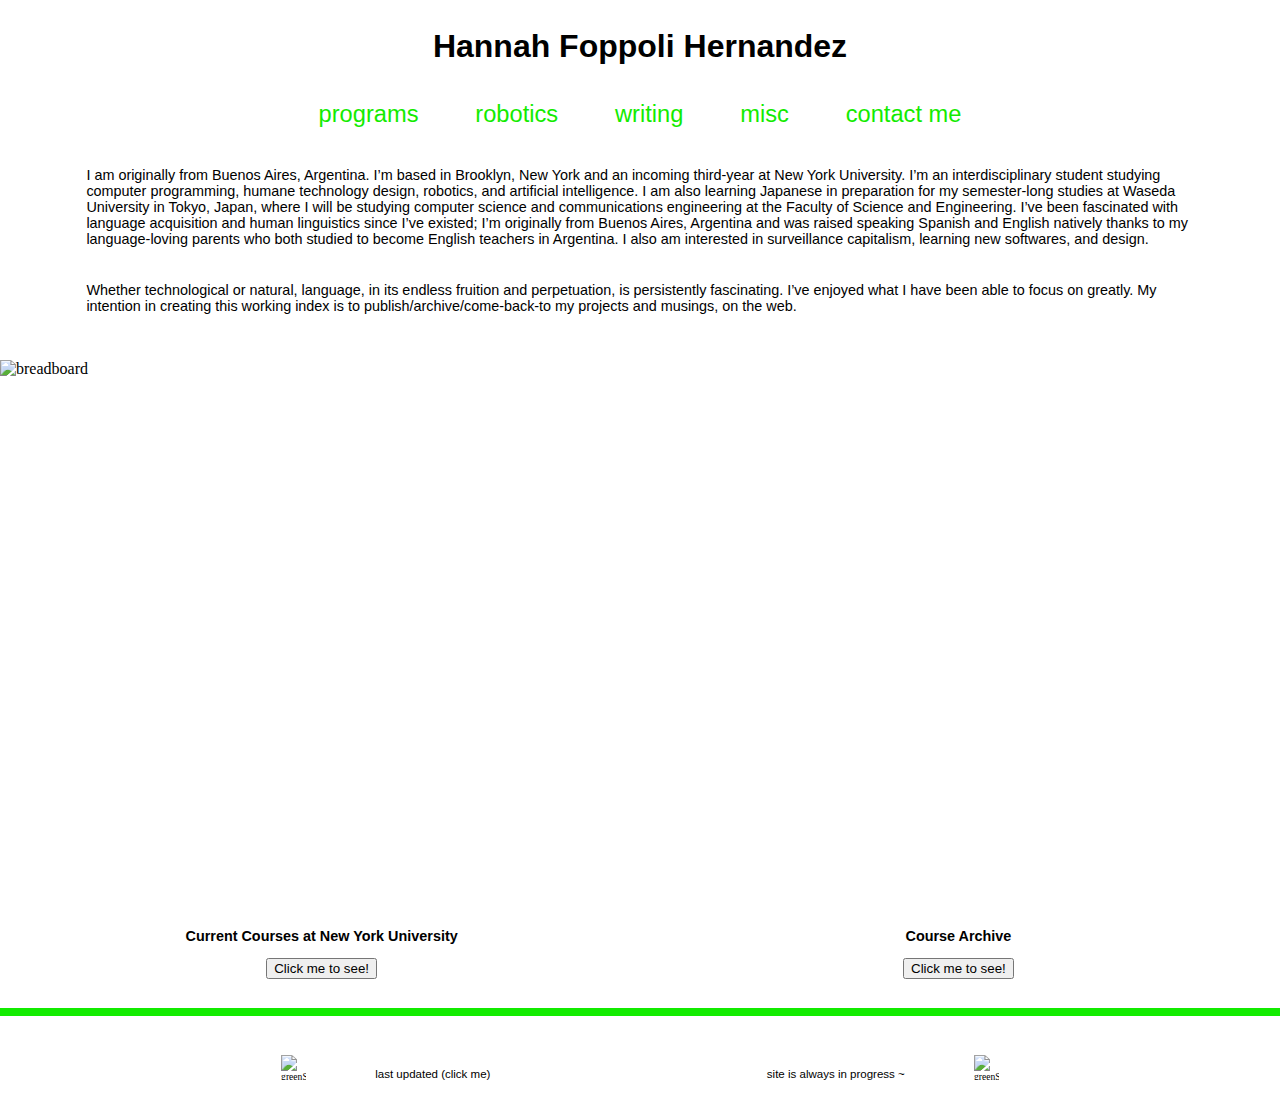
==== index.html @ dbd60f7f "Add files via upload" ====
<!DOCTYPE html>
<html lang="en">
<head>
    <meta charset="UTF-8">
    <meta http-equiv="X-UA-Compatible" content="IE=edge">
    <meta name="viewport" content="width=device-width, initial-scale=1.0">
    <title>Hannah Foppoli Hernandez </title>
    <link rel="icon" type="image/png" href="images/favicon-16x16.png" sizes="16x16">
    <link rel="stylesheet" type="text/css" href="styles.css">
    <script src="scripts.js"></script>
    
</head>

<main>
    <header>
        <h1 id="name"><a href="index.html">Hannah Foppoli Hernandez</a></h1>
        <nav>

             <ul>
                <li class="nav-item"><a href="programs.html">programs</a></li>
                <li class="nav-item"><a href="robotics.html">robotics</a></li>
                <li class="nav-item"><a href="writing.html">writing</a></li>
                <li class="nav-item"><a href="misc.html">misc</a></li>
                <li class="nav-item"><a href="contact.html">contact me</a></li>

              </ul>

        </nav>

        
    </header>

<body>

    <div id="hometext">
        <p>I am originally from Buenos Aires, Argentina. I’m based in Brooklyn, New York and an incoming third-year at New York University. I’m an interdisciplinary student studying computer programming, humane technology design, robotics, and artificial intelligence. I am also learning Japanese in preparation for my semester-long studies at Waseda University in Tokyo, Japan, where I will be studying computer science and communications engineering at the Faculty of Science and Engineering. I’ve been fascinated with language acquisition and human linguistics since I’ve existed; I’m originally from Buenos Aires, Argentina and was raised speaking Spanish and English natively thanks to my language-loving parents who both studied to become English teachers in Argentina. I also am interested in surveillance capitalism, learning new softwares, and design.
        </p>
        <p>Whether technological or natural, language, in its endless fruition and perpetuation, is persistently fascinating. I’ve enjoyed what I have been able to focus on greatly. My intention in creating this working index is to publish/archive/come-back-to my projects and musings, on the web.
        </p>
    </div>

    <div >
        <img id="homeImg" src="images/breadboard.jpeg" srcset="images/breadboard-2x.jpg 2x" height="300" width="auto" alt="breadboard" onclick="changeText()">
    </div>



        <div id="coursesContainer">
            <div id="courses1">
                <p id="coursesTitle"><strong>Current Courses at New York University</strong></p>
                <button type="button" onclick='document.getElementById("coursesTitle").innerHTML = "<strong>Current Courses at New York University</strong>"; document.getElementById("currentCourses").style.display = "block"'>Click me to see!</button>
                <div id="currentCourses" style="display:none">
                    <p>Database Design & Implementation </p>
                    <p>Elementary Japanese II</p>
                    <p>Javascript II</p>
                    <p>Being Digital: How the Internet Works and Why it is Important</p>
                  </div>
                  
              </div>
    
            
              <div id="courses2">
                <p id="archiveTitle"><strong>Course Archive</strong></p>
                <button type="button" onclick='document.getElementById("archiveTitle").innerHTML = "<strong>Course Archive</strong>"; document.getElementById("archiveCourses").style.display = "block"'>Click me to see!</button>
                <div id="archiveCourses" style="display:none">
                    <p><strong><em>Spring 2023</em></strong></p>
                    <p>How Human? Robots, Cyborgs, and Artificial Intelligence </p>
                    <p>Elementary Japanese I</p>
                    <p>Introduction to Web Design and Computer Principles</p>
                    <p><strong><em>Fall 2022</em></strong></p>
                    <p>Introduction to Computer Programming (Python)<br> </p>
                    <p>The Communication Revolution<br></p>
                    <p>Research Seminar: The Politics of Work<br></p>
                    <p>What Really Matters? Leadership With No Regrets<br> <br></p>
                  </div>
              </div>

            
        </div>


       
          
       
          


    
  </div>




    <footer id="footer">
        <div id="footerImgs">
            <img src="images/greenStar.png" height="25px" width="25px" alt="greenStar">        
            <p onclick="lastUpdated()" id="clickDate">last updated (click me)</p>
          <p id="date1"></p><p>site is always in progress ~</p>
            <img src="images/greenStar.png" height="25px" width="25px" alt="greenStar">        

        </div>
   </footer>





   </body>





</main>
<script src="scripts.js"></script>
</html>
---- styles.css ----
@import url('https://fonts.googleapis.com/css2?family=Kanit&display=swap');
@font-face {
    font-family:AlteHaasGroteskRegular, sans-serif;
    src: url(font/alte_haas_grotesk/AlteHaasGroteskRegular.ttf);
  }

  @font-face {
    font-family:AlteHaasGroteskbold, sans-serif;
    src: url(font/alte_haas_grotesk/AlteHaasGroteskBold.ttf);
    font-weight: bold;

  }


  @media (max-width: 768px) {

    #project{
        display: flex;
        align-items: center;
        flex-direction: column;
        justify-content: center; */
    }
  
    ul {
      padding: 0;
      font-size: 14px;
    }
  
    #form {
      padding: 0;
    }
  
    .text1, .text2{
      font-size: 14px;
      padding:0;
    }
  
    footer {
      margin-top: 2em;
      border-top: 6px solid #13EB00;
      padding: 0;
    }
  
    #project {
      display: flex;
      flex-direction: column;
      align-items: center;
      padding: 0;
    }
  
    #project1, #project2 {
      display: flex;
      flex-direction: column;
      align-items: center;
      gap: 20px;
      padding:0;
    }
  
    #projectcolumn {
      margin-top: 2em;
      padding: 0;
    }
  
    #footerImgs {
      font-size: 0.8em;
    }
  
    #name a {
      padding: 0.5em;
    }
  
    #courseList {
      font-size: 1em;
    }
  
    h1 {
      font-size: 1.5em;
    }
  
    h2 {
      font-size: 1.2em;
    }
  
    p {
      padding: 0;
      font-size: 1em;
    }
  
    #homeImage {
      display: flex;
      flex-wrap: wrap;
      justify-content: center;
      gap: 20px;
      padding: 0;
      font-size: 12px;
    }
  
  }

  #coursesContainer{
    display:grid;
    grid-template-columns: 1fr 1fr;
    justify-items: center;
    padding: .2em;
    padding-bottom: 2em;
    text-align: center;
  }

  



ul {
    list-style-type: none;
    display:flex;
    justify-content: center;
    padding: .2em;
}

#form{
    padding-bottom: 1em;
    padding-top: 1em;
    display: flex;
    justify-content: center;
}

 

.text1, .text2 {
    margin-bottom: 0; 
    font-size: 18px;
}

.new-text1, .new-text2 {
    margin-bottom: 0; 
    font-size: 18px;
}

p{
    padding:0;
    font-size: 18px;

}


footer{
    margin-top:3em;
    min-width:100%;
    position: absolute;
    bottom:0;
    left:0;
    border-top: 8px solid #13EB00;
    padding-left: 0px;
    padding-right: 0px;
}

#project{
    display:grid;
    grid-template-columns: 1fr 1fr;
    grid-row: auto;
    justify-content: center;
    align-items: center;
    padding-left: 12em;
    
}
#writing{
    display: flex;
    justify-content: center;
}
#writing3{
    display: flex;
    justify-content: center;
    gap:60px;
}

#writing3 a:hover{
background-color: white;
  border: none;
  color: white;
  padding: 16px 32px;
  text-align: center;
  font-size: 16px;
  margin: 4px 2px;
  opacity: 0.85;
  transition: 0.3s;
}

#writing2{
    text-align: center;
    
}
    
#project1{
    
    display: flex;
    align-items: center;
    justify-content: center;
    gap:50px;
    
}
#projectText{
    text-align: center;
}
#project2{
   

    display: flex;
    align-items: center;
    justify-content: center;
    gap:50px;



}
#projectcolumn{
    display: flex;
    align-items: center;
    flex-direction: column;
    justify-content: center;
    
}

body{
    
    margin:0 auto;
    padding-left: 0px;
    padding-right: 0px;
    position: relative;
    padding-bottom: 100px;
    

}



#footerImgs{
    font-size: .7em;
    display: flex;
    justify-content: center;
}

#footer p{
    font-size: 1.2em;
    font-family: AlteHaasGroteskRegular, sans-serif;

}

#clickDate{
    cursor: pointer;
}

ul .nav-item{
    font-family: AlteHaasGroteskRegular, sans-serif;
    font-size: 1.48em;
    padding-left:1.2em;
    padding-right:1.2em;
    padding-top:.5em;

}
#name a{
    color:black;
}
#name a:hover{
    background-color:#13EB00;
}


a{
    color:#13EB00;
    text-decoration: none;

}
a:hover{
    opacity: 3;
    cursor: crosshair;
    background-color: rgba(0, 0, 0, 0.719);
    text-decoration: none

}
a:visited{
    color:#13EB00;
    text-decoration: none;

}
a:active{
    color: #0C6107;

}


#courseList{
    font-family: AlteHaasGroteskRegular, sans-serif;
    font-size: 1.2em;
    padding-left:1.2em;
    padding-right:1.2em;
    padding-top:.5em;


}

h1{
    font-family: AlteHaasGroteskRegular, sans-serif;
    font-size: 2em;
    text-align: center;
     padding-top: .2em; 

}
h2{
    font-family: AlteHaasGroteskRegular, sans-serif;
    font-size: 1.5em;
    text-align: center;

}



@media ( max-width: 480px){
        p {
        font-family: AlteHaasGroteskRegular, sans-serif;
        font-size: .8em;
        padding: 1.4em;
        }

        ul {
            flex-wrap: wrap;
            justify-content: center;
          }
          ul li {
            text-align: center;
            padding: 0.5em;
          }
          ul li a {
            font-size: .9em;
          }

          img {
            max-width: 90%;
            height: auto;

          }

        

          #footerImgs {
            width: auto;
            height:50px;
            font-size: .5em;
            padding-bottom: 30px;
            text-align: center;
            
          }
          #homeImg{
            display: flex;
            justify-content: center;
            margin:0 auto;
        }

        


        }
        
  
  
  
  @media (min-width: 768px) {
    p {
        font-family: AlteHaasGroteskRegular, sans-serif;
        font-size: .9em;
        padding-left: 6em;
        padding-right: 6em;
        padding-top: 20px;
    }

    #footerImgs {
        width: auto;
        font-size: .6em;
        padding-top: 20px;
        text-align: center;
        padding-bottom: 20px;

  }

  .video-element {
    height: auto;
    object-fit: cover;
    max-width: 30%;
    height:auto;

  }

  
}

@media (min-width: 480px) and (max-width: 768px) {
    .video-element {
      width: 50%;
      height: auto;
      object-fit: cover;
    }
  }
  

  @media (min-width: 1440px) {
    .video-element {
      width: 800px;
      height: 600px;
      object-fit: cover;
    }
  }
  

#homeImg{
    display: flex;
    align-items: center;
    justify-content: center;
    margin:0 auto;
    height: 500px;
    padding-bottom: 30px;



}

img{
    padding-top:2em;

}


.video-element {
    width: 70%;
    height: auto;
    object-fit: cover;
  }
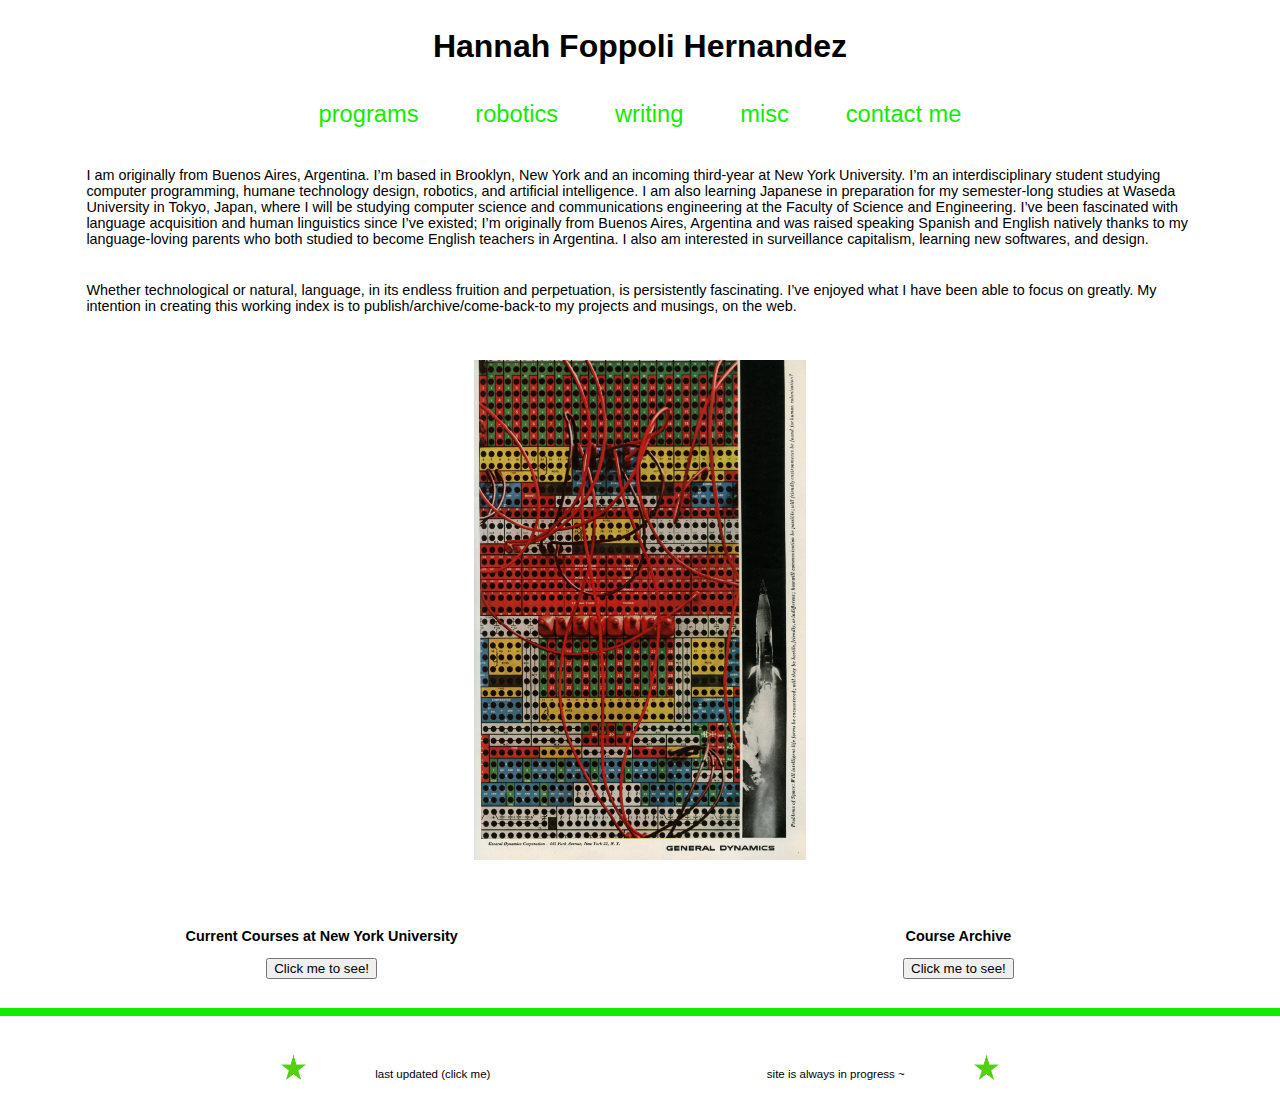
==== commit e20c1bc7: "Add files via upload" ====
--- a/index.html
+++ b/index.html
@@ -5,7 +5,7 @@
     <meta http-equiv="X-UA-Compatible" content="IE=edge">
     <meta name="viewport" content="width=device-width, initial-scale=1.0">
     <title>Hannah Foppoli Hernandez </title>
-    <link rel="icon" type="image/png" href="images/favicon-16x16.png" sizes="16x16">
+    <link rel="icon" type="image/png" href="https://github.com/hdf3093/hdf3093.github.io/blob/main/images/favicon-16x16.png?raw=true" sizes="16x16">
     <link rel="stylesheet" type="text/css" href="styles.css">
     <script src="scripts.js"></script>
     
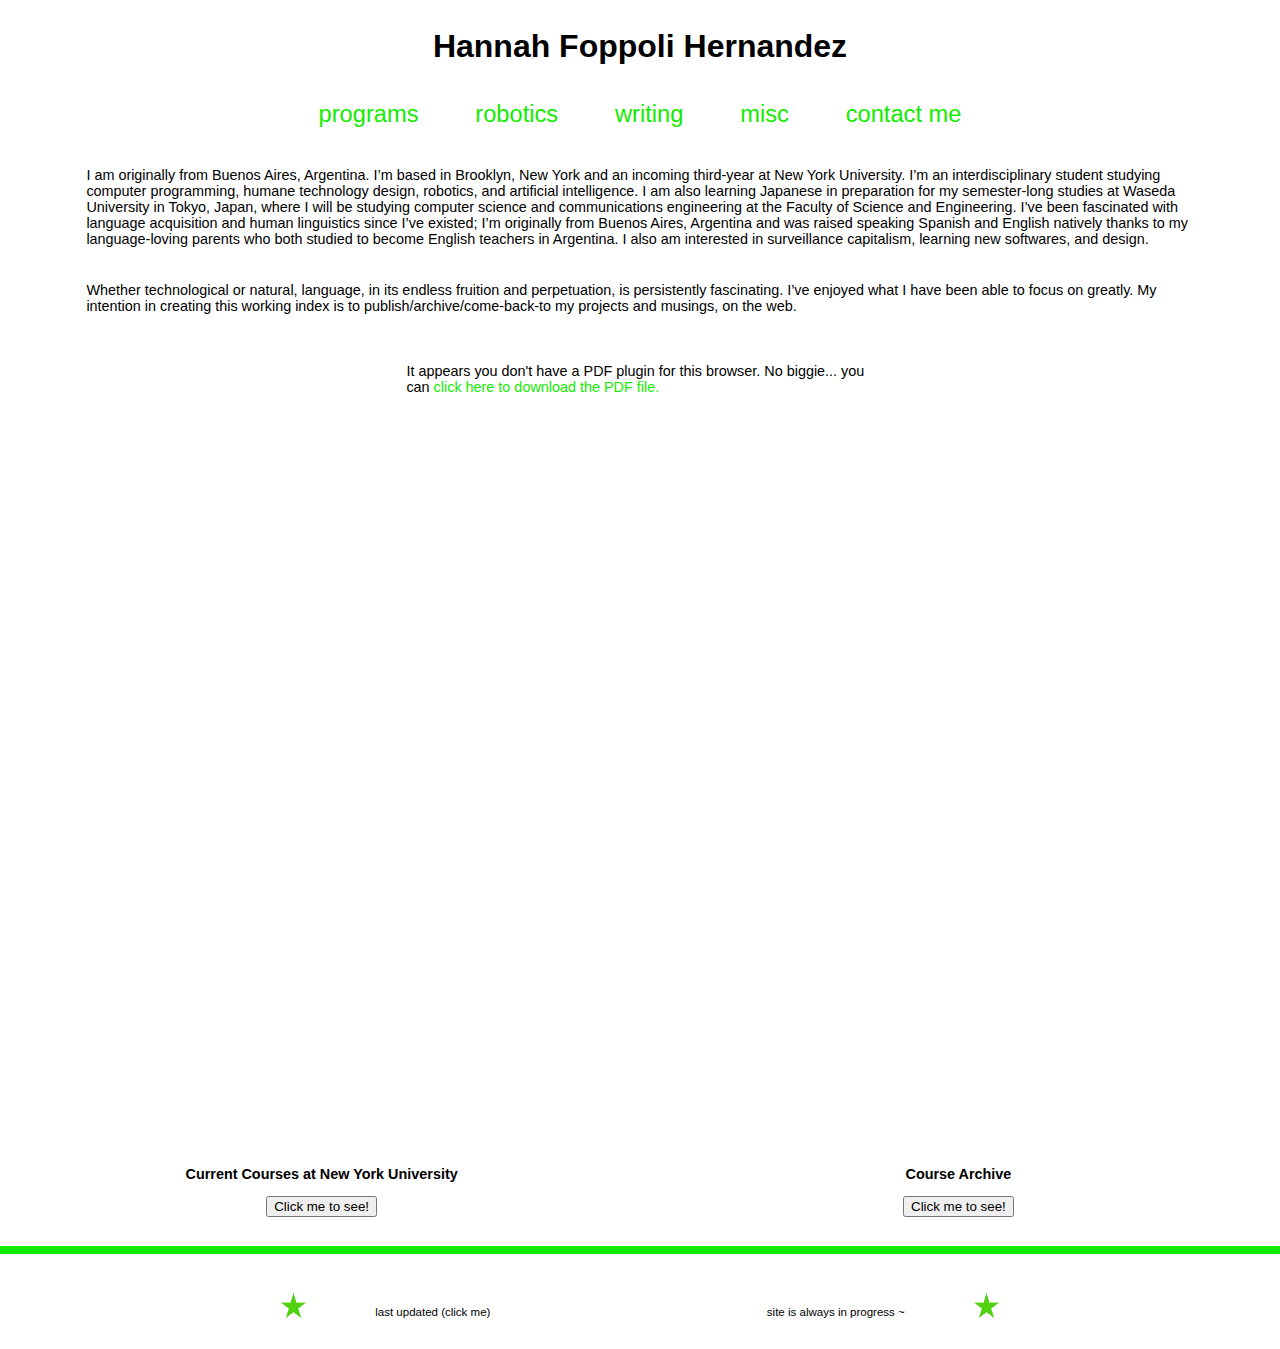
==== commit 20a4da33: "Text decoration, image slideshow, resume added" ====
--- a/index.html
+++ b/index.html
@@ -39,8 +39,12 @@
         </p>
     </div>
 
-    <div >
-        <img id="homeImg" src="images/breadboard.jpeg" srcset="images/breadboard-2x.jpg 2x" height="300" width="auto" alt="breadboard" onclick="changeText()">
+    <div id="writing">
+        <object data="resume/HannahFoppoliHernandez.pdf" type="application/pdf" width="50%" height="800px">
+            <p>It appears you don't have a PDF plugin for this browser.
+            No biggie... you can <a href="resume/HannahFoppoliHernandez.pdf">click here to
+             download the PDF file.</a></p>
+           </object>
     </div>
 
 
--- a/styles.css
+++ b/styles.css
@@ -184,7 +184,8 @@
   font-size: 16px;
   margin: 4px 2px;
   opacity: 0.85;
-  transition: 0.3s;
+  transition: 0.5s;
+
 }
 
 #writing2{
@@ -202,6 +203,10 @@
 }
 #projectText{
     text-align: center;
+    max-width: 67%;
+    margin: 0 auto;
+    line-height: 1.5;
+
 }
 #project2{
    
@@ -248,7 +253,7 @@
 }
 
 #clickDate{
-    cursor: pointer;
+    cursor: crosshair;
 }
 
 ul .nav-item{
@@ -264,19 +269,36 @@
 }
 #name a:hover{
     background-color:#13EB00;
+    text-decoration: underline wavy;
 }
 
 
 a{
     color:#13EB00;
     text-decoration: none;
+
+}
+
+#subheader{
+  color:#000000;
+  text-decoration: none;
+  transition: color 0.3s;
+}
+
+
+
+#subheader:hover {
+  opacity: 0.78;
+  text-decoration: underline wavy;
+  transition: 0.5s;
+  cursor: crosshair;
 
 }
 a:hover{
     opacity: 3;
     cursor: crosshair;
     background-color: rgba(0, 0, 0, 0.719);
-    text-decoration: none
+    text-decoration: none;
 
 }
 a:visited{
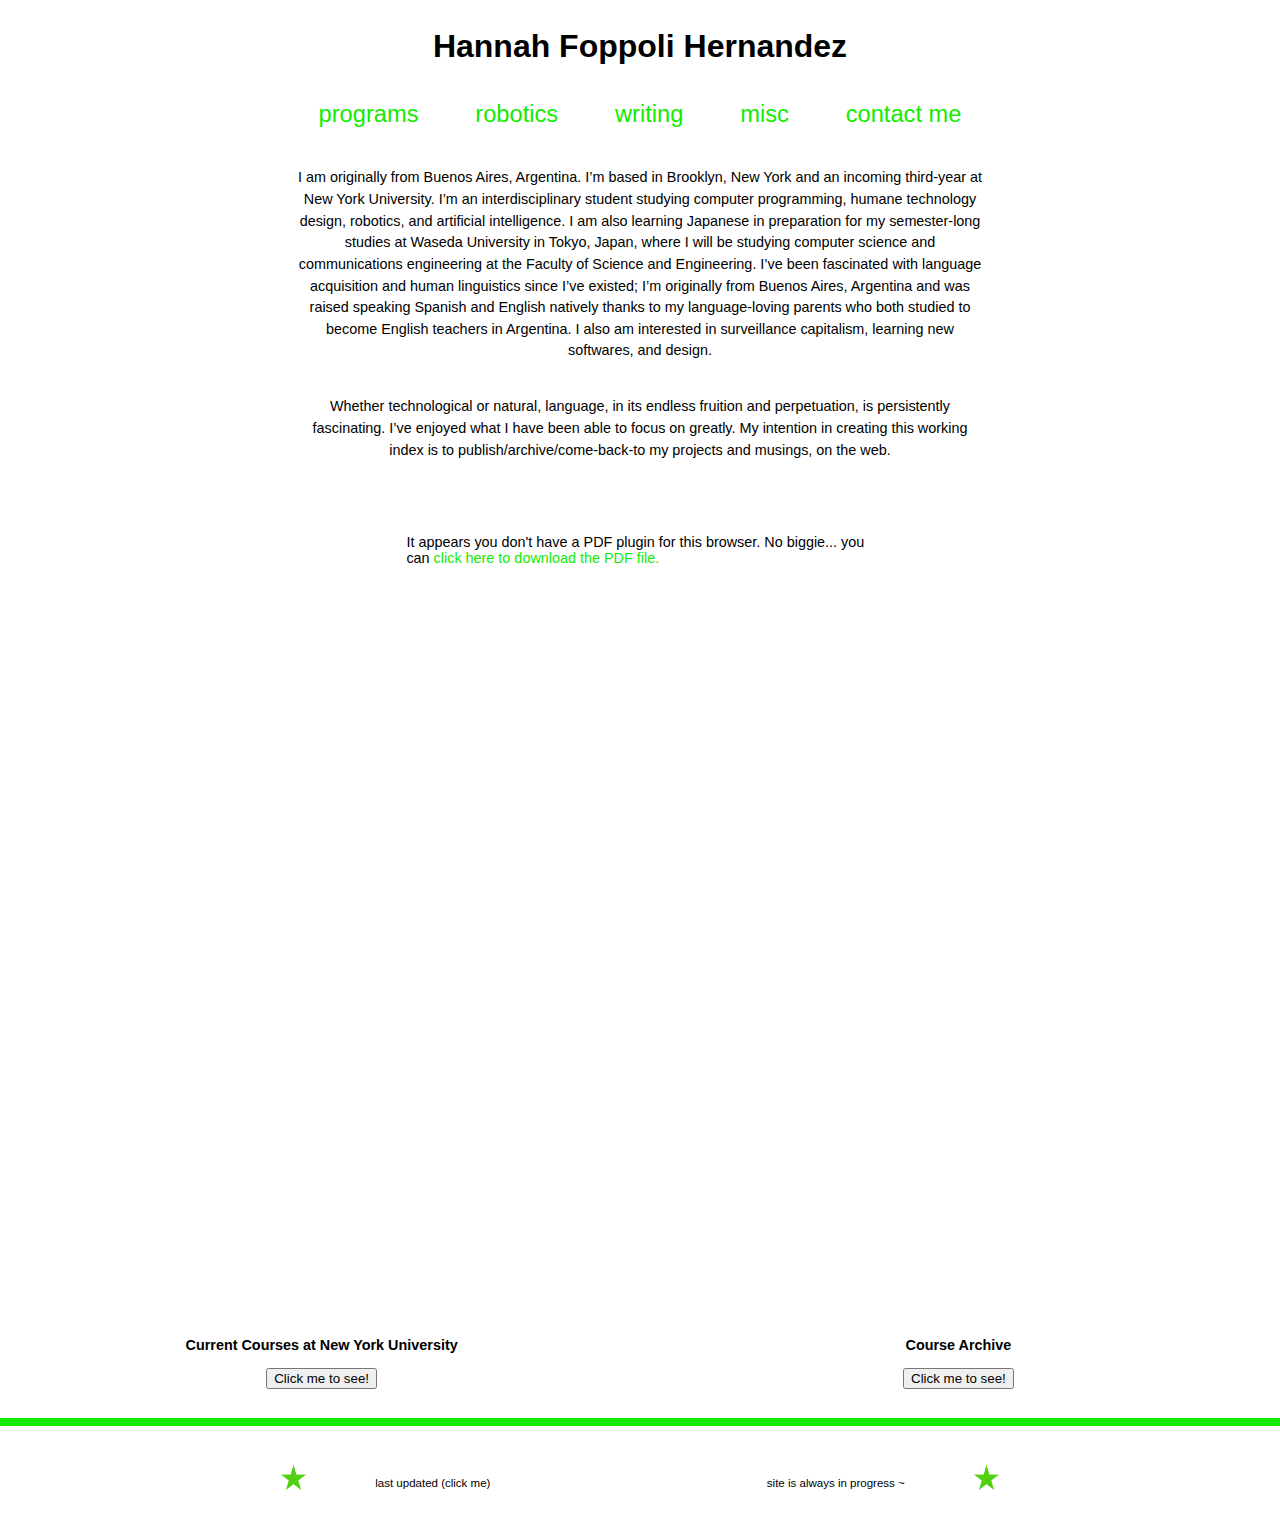
==== commit 093fea27: "home less width text" ====
--- a/index.html
+++ b/index.html
@@ -32,11 +32,12 @@
 
 <body>
 
-    <div id="hometext">
+    <div id="projectText">
         <p>I am originally from Buenos Aires, Argentina. I’m based in Brooklyn, New York and an incoming third-year at New York University. I’m an interdisciplinary student studying computer programming, humane technology design, robotics, and artificial intelligence. I am also learning Japanese in preparation for my semester-long studies at Waseda University in Tokyo, Japan, where I will be studying computer science and communications engineering at the Faculty of Science and Engineering. I’ve been fascinated with language acquisition and human linguistics since I’ve existed; I’m originally from Buenos Aires, Argentina and was raised speaking Spanish and English natively thanks to my language-loving parents who both studied to become English teachers in Argentina. I also am interested in surveillance capitalism, learning new softwares, and design.
         </p>
         <p>Whether technological or natural, language, in its endless fruition and perpetuation, is persistently fascinating. I’ve enjoyed what I have been able to focus on greatly. My intention in creating this working index is to publish/archive/come-back-to my projects and musings, on the web.
         </p>
+        <br>
     </div>
 
     <div id="writing">
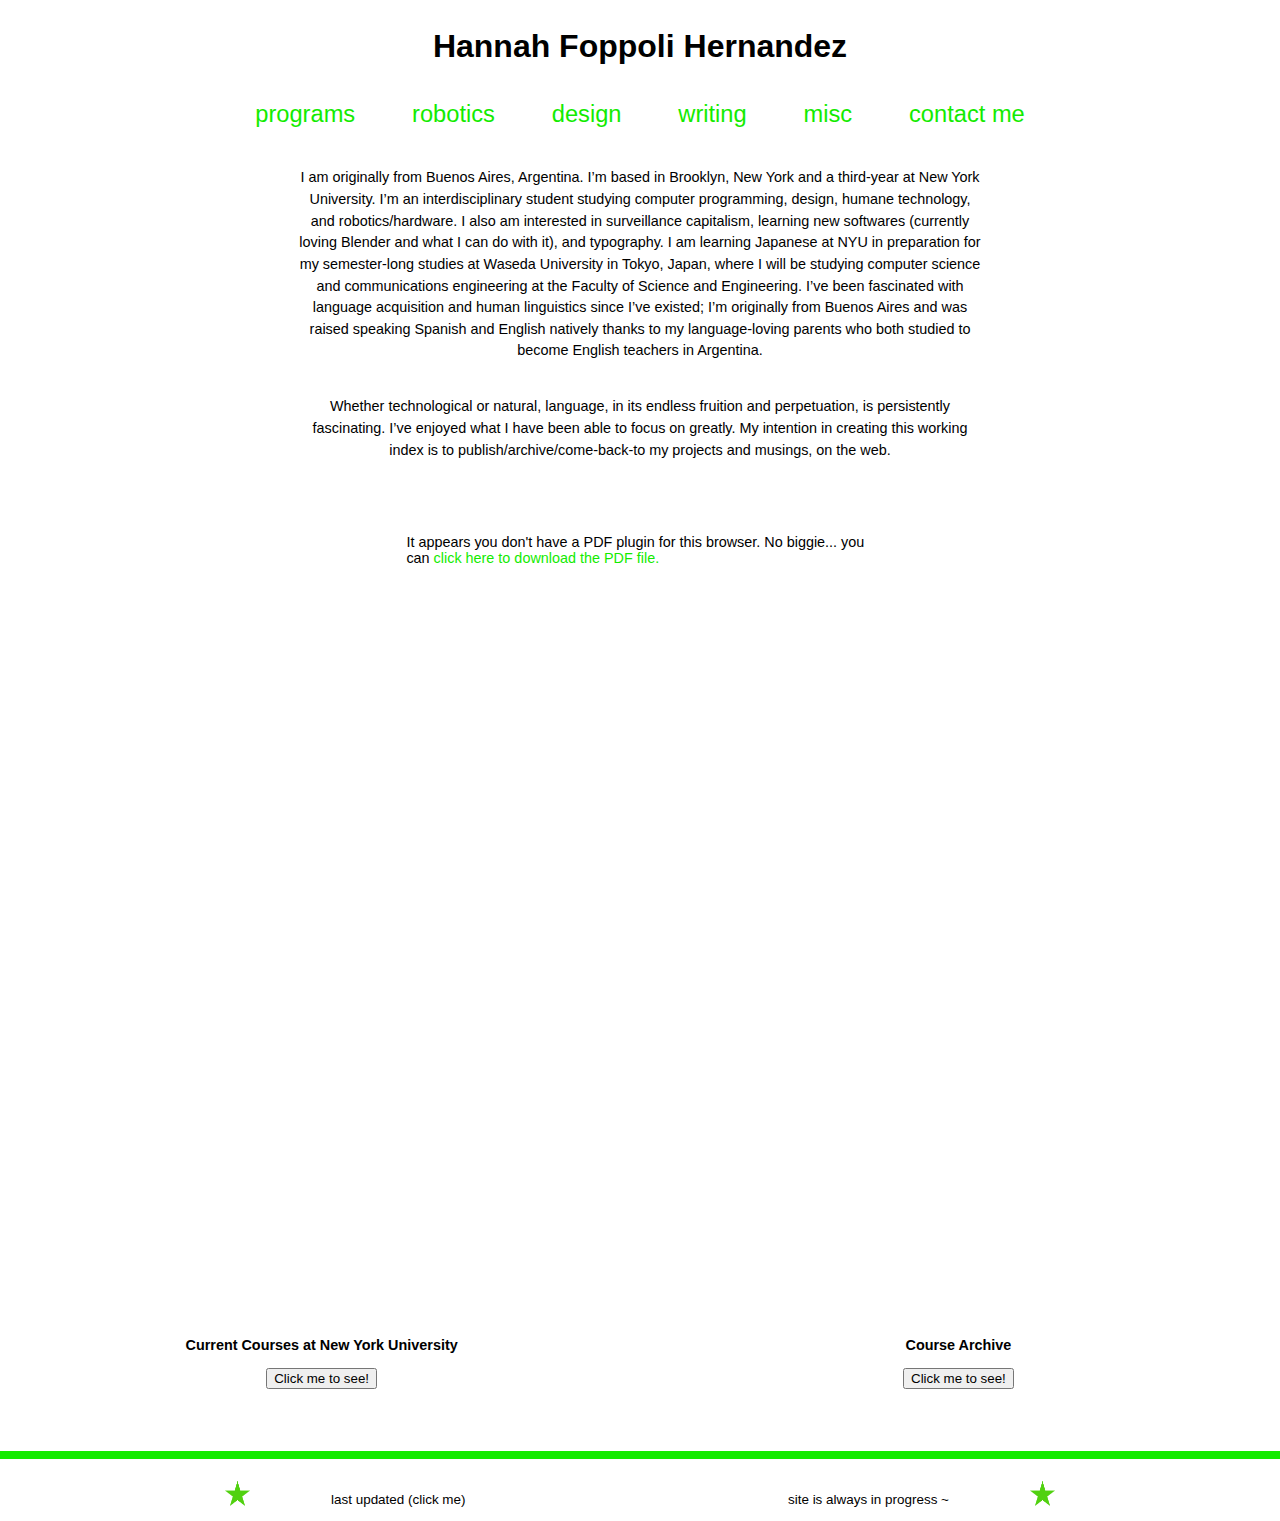
==== commit d1929032: "Add files via upload" ====
--- a/index.html
+++ b/index.html
@@ -5,20 +5,32 @@
     <meta http-equiv="X-UA-Compatible" content="IE=edge">
     <meta name="viewport" content="width=device-width, initial-scale=1.0">
     <title>Hannah Foppoli Hernandez </title>
+    
     <link rel="icon" type="image/png" href="https://github.com/hdf3093/hdf3093.github.io/blob/main/images/favicon-16x16.png?raw=true" sizes="16x16">
     <link rel="stylesheet" type="text/css" href="styles.css">
     <script src="scripts.js"></script>
     
 </head>
+<!-- Google tag (gtag.js) -->
+<script async src="https://www.googletagmanager.com/gtag/js?id=G-EKGPY1D36N"></script>
+<script>
+  window.dataLayer = window.dataLayer || [];
+  function gtag(){dataLayer.push(arguments);}
+  gtag('js', new Date());
+
+  gtag('config', 'G-EKGPY1D36N');
+</script>
 
 <main>
     <header>
         <h1 id="name"><a href="index.html">Hannah Foppoli Hernandez</a></h1>
+    
         <nav>
 
              <ul>
                 <li class="nav-item"><a href="programs.html">programs</a></li>
                 <li class="nav-item"><a href="robotics.html">robotics</a></li>
+                <li class="nav-item"><a href="design.html">design</a></li>
                 <li class="nav-item"><a href="writing.html">writing</a></li>
                 <li class="nav-item"><a href="misc.html">misc</a></li>
                 <li class="nav-item"><a href="contact.html">contact me</a></li>
@@ -33,7 +45,7 @@
 <body>
 
     <div id="projectText">
-        <p>I am originally from Buenos Aires, Argentina. I’m based in Brooklyn, New York and an incoming third-year at New York University. I’m an interdisciplinary student studying computer programming, humane technology design, robotics, and artificial intelligence. I am also learning Japanese in preparation for my semester-long studies at Waseda University in Tokyo, Japan, where I will be studying computer science and communications engineering at the Faculty of Science and Engineering. I’ve been fascinated with language acquisition and human linguistics since I’ve existed; I’m originally from Buenos Aires, Argentina and was raised speaking Spanish and English natively thanks to my language-loving parents who both studied to become English teachers in Argentina. I also am interested in surveillance capitalism, learning new softwares, and design.
+        <p>I am originally from Buenos Aires, Argentina. I’m based in Brooklyn, New York and a third-year at New York University. I’m an interdisciplinary student studying computer programming, design, humane technology, and robotics/hardware. I also am interested in surveillance capitalism, learning new softwares (currently loving Blender and what I can do with it), and typography. I am learning Japanese at NYU in preparation for my semester-long studies at Waseda University in Tokyo, Japan, where I will be studying computer science and communications engineering at the Faculty of Science and Engineering. I’ve been fascinated with language acquisition and human linguistics since I’ve existed; I’m originally from Buenos Aires and was raised speaking Spanish and English natively thanks to my language-loving parents who both studied to become English teachers in Argentina.
         </p>
         <p>Whether technological or natural, language, in its endless fruition and perpetuation, is persistently fascinating. I’ve enjoyed what I have been able to focus on greatly. My intention in creating this working index is to publish/archive/come-back-to my projects and musings, on the web.
         </p>
@@ -58,7 +70,8 @@
                     <p>Database Design & Implementation </p>
                     <p>Elementary Japanese II</p>
                     <p>Javascript II</p>
-                    <p>Being Digital: How the Internet Works and Why it is Important</p>
+                    <p>Visual Foundation Studio</p>
+                    <p>Critical Making</p>
                   </div>
                   
               </div>
--- a/styles.css
+++ b/styles.css
@@ -12,6 +12,8 @@
     font-weight: bold;
 
   }
+
+  
 
 
   @media (max-width: 768px) {
@@ -22,6 +24,8 @@
         flex-direction: column;
         justify-content: center; */
     }
+
+    
   
     ul {
       padding: 0;
@@ -156,6 +160,8 @@
     padding-right: 0px;
 }
 
+
+
 #project{
     display:grid;
     grid-template-columns: 1fr 1fr;
@@ -172,6 +178,7 @@
 #writing3{
     display: flex;
     justify-content: center;
+    align-items: center;
     gap:60px;
 }
 
@@ -336,7 +343,11 @@
 
 }
 
-
+#writing2 {
+  display: flex;
+justify-content: center;
+align-items: center;
+}
 
 @media ( max-width: 480px){
         p {
@@ -378,14 +389,8 @@
             justify-content: center;
             margin:0 auto;
         }
-
+       }
         
-
-
-        }
-        
-  
-  
   
   @media (min-width: 768px) {
     p {
@@ -395,6 +400,22 @@
         padding-right: 6em;
         padding-top: 20px;
     }
+    #writing2 img{
+      max-width: 90%;
+    }
+
+    
+
+
+    @media (max-width: 767px) { /* Adjust the breakpoint as needed */
+      #writing2 {
+        flex-direction: column;
+        align-items: center;
+      }
+
+      #writing2 img{
+        max-width: 90%;
+      }
 
     #footerImgs {
         width: auto;
@@ -422,6 +443,11 @@
       height: auto;
       object-fit: cover;
     }
+    #cover{
+      justify-content: center;
+      align-items: center;
+      margin: 0 auto;
+    }
   }
   
 
@@ -431,6 +457,13 @@
       height: 600px;
       object-fit: cover;
     }
+    #cover{
+      justify-content: center;
+      align-items: center;
+      margin: 0 auto;
+    }
+
+    
   }
   
 
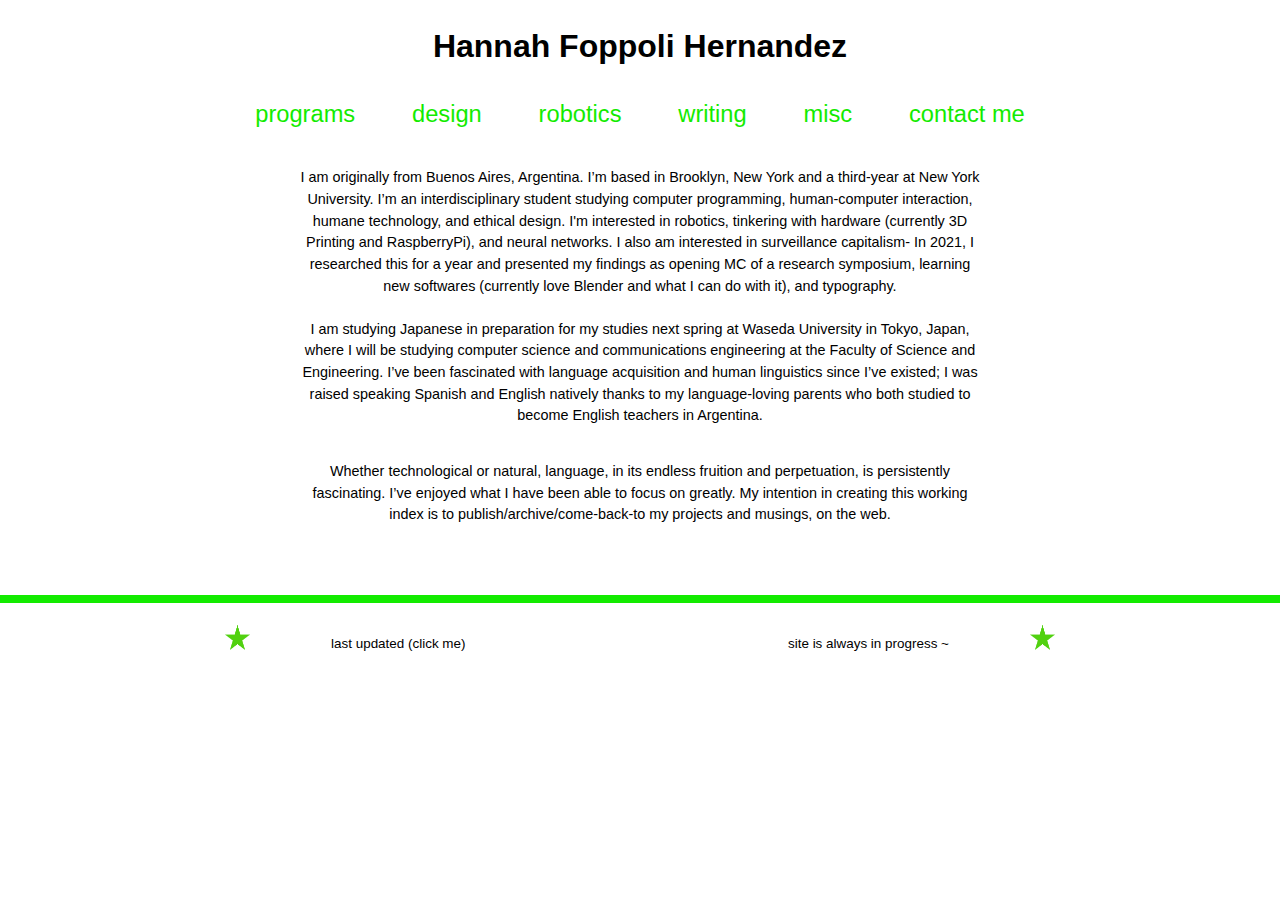
==== commit 1f0c982f: "cursor..." ====
--- a/index.html
+++ b/index.html
@@ -29,8 +29,8 @@
 
              <ul>
                 <li class="nav-item"><a href="programs.html">programs</a></li>
+                <li class="nav-item"><a href="design.html">design</a></li>
                 <li class="nav-item"><a href="robotics.html">robotics</a></li>
-                <li class="nav-item"><a href="design.html">design</a></li>
                 <li class="nav-item"><a href="writing.html">writing</a></li>
                 <li class="nav-item"><a href="misc.html">misc</a></li>
                 <li class="nav-item"><a href="contact.html">contact me</a></li>
@@ -45,24 +45,28 @@
 <body>
 
     <div id="projectText">
-        <p>I am originally from Buenos Aires, Argentina. I’m based in Brooklyn, New York and a third-year at New York University. I’m an interdisciplinary student studying computer programming, design, humane technology, and robotics/hardware. I also am interested in surveillance capitalism, learning new softwares (currently loving Blender and what I can do with it), and typography. I am learning Japanese at NYU in preparation for my semester-long studies at Waseda University in Tokyo, Japan, where I will be studying computer science and communications engineering at the Faculty of Science and Engineering. I’ve been fascinated with language acquisition and human linguistics since I’ve existed; I’m originally from Buenos Aires and was raised speaking Spanish and English natively thanks to my language-loving parents who both studied to become English teachers in Argentina.
+        <p>I am originally from Buenos Aires, Argentina. I’m based in Brooklyn, New York and a third-year at New York University. I’m an interdisciplinary student studying computer programming, human-computer interaction, humane technology, and ethical design. I'm interested in robotics, tinkering with hardware (currently 3D Printing and RaspberryPi), and neural networks. 
+            I also am interested in surveillance capitalism- In 2021, I researched this for a year and presented my findings as opening MC of a research symposium, learning new softwares (currently love Blender and what I can do with it), and typography. 
+            <br>
+            <br>
+            I am studying Japanese in preparation for my studies next spring at Waseda University in Tokyo, Japan, where I will be studying computer science and communications engineering at the Faculty of Science and Engineering. I’ve been fascinated with language acquisition and human linguistics since I’ve existed; I was raised speaking Spanish and English natively thanks to my language-loving parents who both studied to become English teachers in Argentina.
         </p>
         <p>Whether technological or natural, language, in its endless fruition and perpetuation, is persistently fascinating. I’ve enjoyed what I have been able to focus on greatly. My intention in creating this working index is to publish/archive/come-back-to my projects and musings, on the web.
         </p>
         <br>
     </div>
 
-    <div id="writing">
+    <!-- <div id="writing">
         <object data="resume/HannahFoppoliHernandez.pdf" type="application/pdf" width="50%" height="800px">
             <p>It appears you don't have a PDF plugin for this browser.
             No biggie... you can <a href="resume/HannahFoppoliHernandez.pdf">click here to
              download the PDF file.</a></p>
            </object>
-    </div>
+    </div> -->
 
 
 
-        <div id="coursesContainer">
+        <!-- <div id="coursesContainer">
             <div id="courses1">
                 <p id="coursesTitle"><strong>Current Courses at New York University</strong></p>
                 <button type="button" onclick='document.getElementById("coursesTitle").innerHTML = "<strong>Current Courses at New York University</strong>"; document.getElementById("currentCourses").style.display = "block"'>Click me to see!</button>
@@ -70,19 +74,19 @@
                     <p>Database Design & Implementation </p>
                     <p>Elementary Japanese II</p>
                     <p>Javascript II</p>
-                    <p>Visual Foundation Studio</p>
                     <p>Critical Making</p>
                   </div>
                   
-              </div>
+              </div> -->
     
             
-              <div id="courses2">
+              <!-- <div id="courses2">
                 <p id="archiveTitle"><strong>Course Archive</strong></p>
                 <button type="button" onclick='document.getElementById("archiveTitle").innerHTML = "<strong>Course Archive</strong>"; document.getElementById("archiveCourses").style.display = "block"'>Click me to see!</button>
                 <div id="archiveCourses" style="display:none">
                     <p><strong><em>Spring 2023</em></strong></p>
-                    <p>How Human? Robots, Cyborgs, and Artificial Intelligence </p>
+                    <p>How Human? Robots, Cyborgs, and Artificial Intelligence</p>
+                    <p>STAC Research</p>
                     <p>Elementary Japanese I</p>
                     <p>Introduction to Web Design and Computer Principles</p>
                     <p><strong><em>Fall 2022</em></strong></p>
@@ -91,7 +95,7 @@
                     <p>Research Seminar: The Politics of Work<br></p>
                     <p>What Really Matters? Leadership With No Regrets<br> <br></p>
                   </div>
-              </div>
+              </div> -->
 
             
         </div>
--- a/styles.css
+++ b/styles.css
@@ -276,7 +276,6 @@
 }
 #name a:hover{
     background-color:#13EB00;
-    text-decoration: underline wavy;
 }
 
 
@@ -486,7 +485,7 @@
 
 
 .video-element {
-    width: 70%;
+    width: 30%;
     height: auto;
     object-fit: cover;
   }
